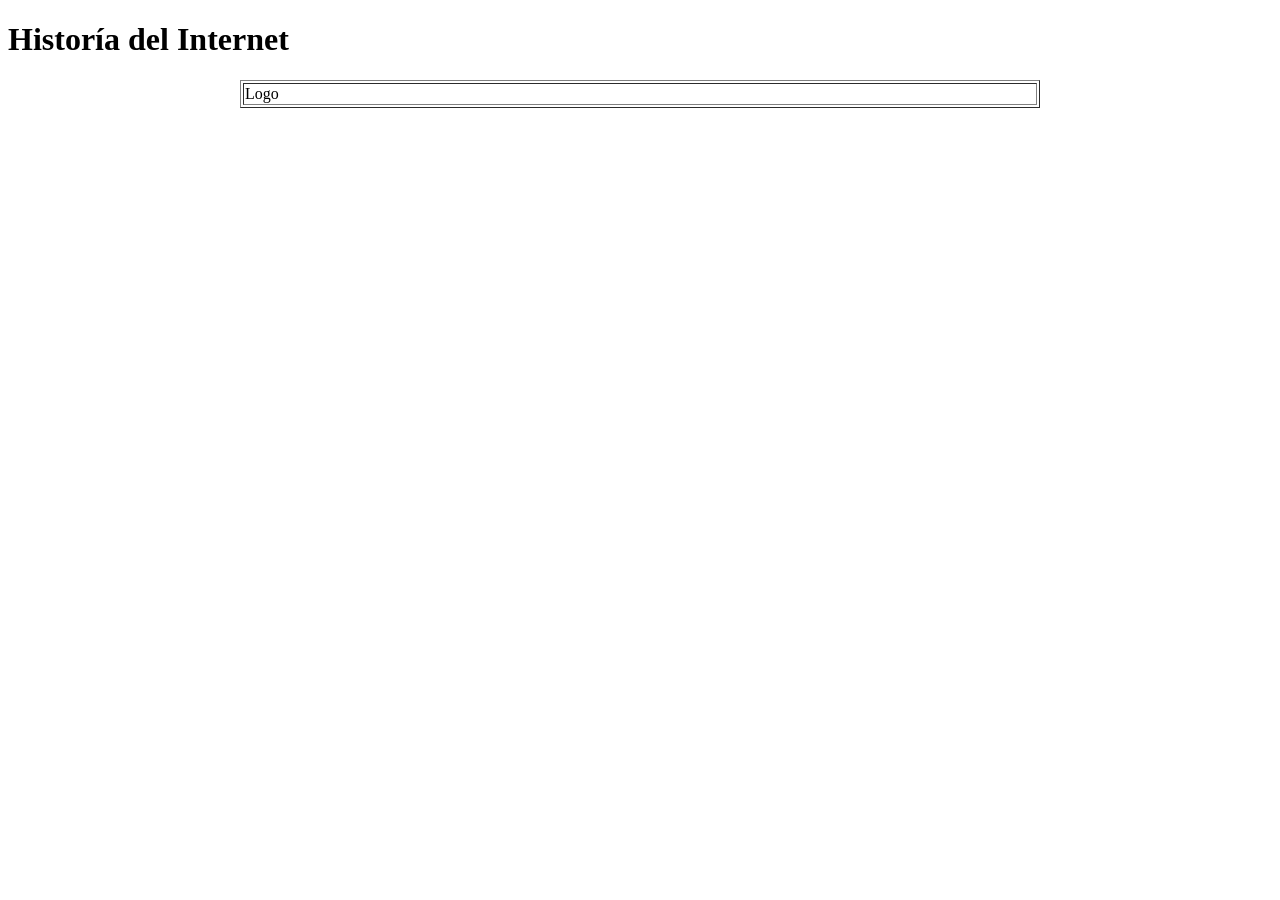
==== eventos/1969.html @ 685d701d "Inicio de segunda versión de la línea de tiempo" ====
<!DOCTYPE html>
<html lang="en">
<head>
    <meta charset="UTF-8">
    <meta name="viewport" content="width=device-width, initial-scale=1.0">
    <title>Historía del Internet</title>
</head>
<body>

    <h1> Historía del Internet</h1>

    <table border="1" width="800" align="center"> 
        <tr>
            <td>Logo</td>
        </tr>
    </table>

    
    
</body>
</html>
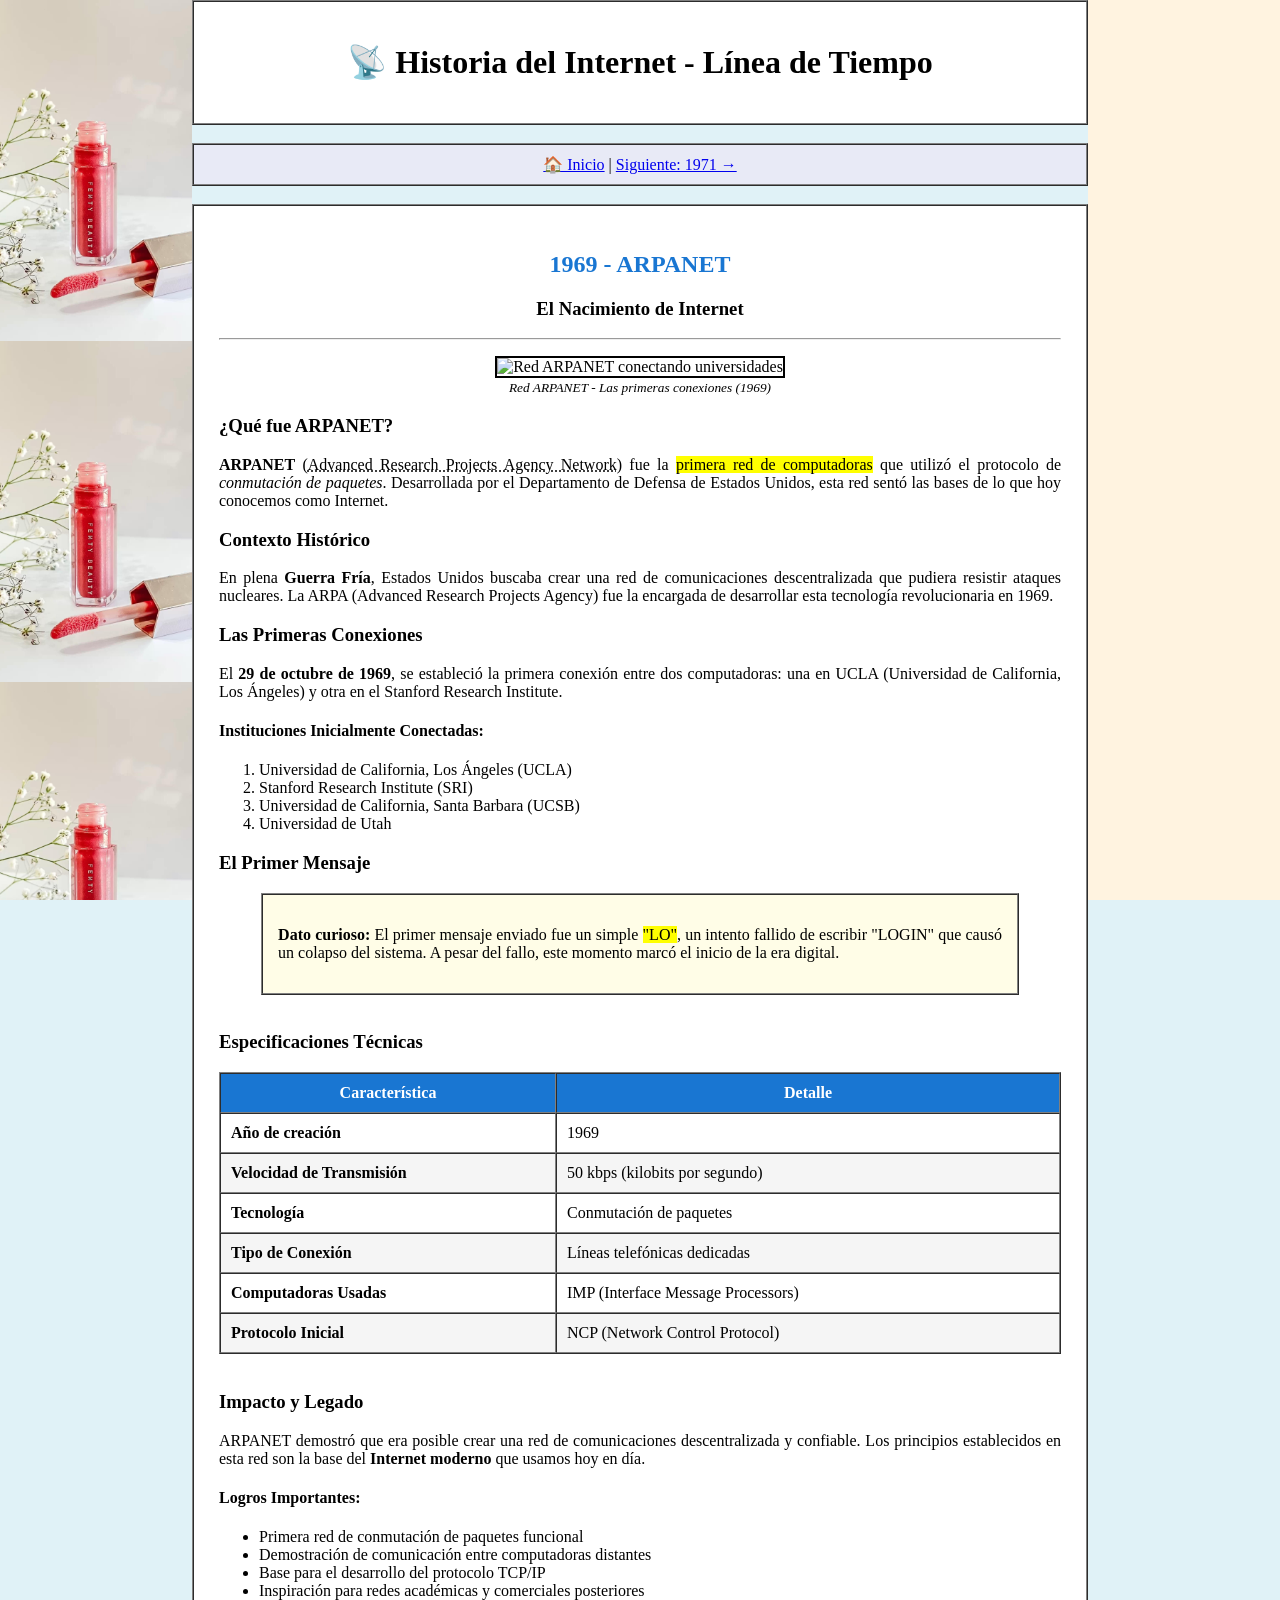
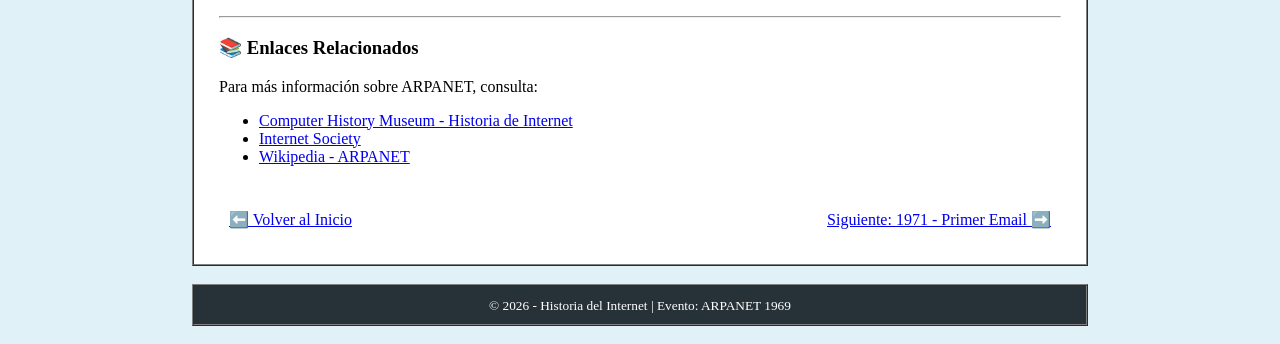
==== commit 9fb5507d: "Termine el inicio y ya voy comenzando el año 1969" ====
--- a/eventos/1969.html
+++ b/eventos/1969.html
@@ -1,21 +1,200 @@
 <!DOCTYPE html>
-<html lang="en">
+<html lang="es">
 <head>
     <meta charset="UTF-8">
     <meta name="viewport" content="width=device-width, initial-scale=1.0">
-    <title>Historía del Internet</title>
+    <title>1969 - ARPANET | Historia del Internet</title>
 </head>
-<body>
-
-    <h1> Historía del Internet</h1>
-
-    <table border="1" width="800" align="center"> 
-        <tr>
-            <td>Logo</td>
-        </tr>
-    </table>
-
-    
+<body bgcolor="#e0f2f7" style="margin: 0; padding: 0;">
+    
+    <!-- Columna izquierda FIJA con imagen de fondo -->
+    <div style="position: fixed; left: 0; top: 0; width: 15%; height: 100%; background-color: #f5e6d3; background-image: url('../images/publicidad.png'); background-size: contain; background-position: center top; overflow-y: auto;">
+    </div>
+    
+    <!-- Contenido central -->
+    <div style="margin-left: 15%; margin-right: 15%; padding: 0;">
+        
+        <!-- Logo/Header -->
+        <table width="100%" border="1" cellpadding="20" cellspacing="0" bgcolor="#ffffff">
+            <tr>
+                <td align="center">
+                    <h1>📡 Historia del Internet - Línea de Tiempo</h1>
+                </td>
+            </tr>
+        </table>
+
+        <br>
+
+        <!-- Menú de navegación -->
+        <table width="100%" border="1" cellpadding="10" cellspacing="0" bgcolor="#e8eaf6">
+            <tr>
+                <td align="center">
+                    <a href="../index.html">🏠 Inicio</a> |
+                    <a href="1971.html">Siguiente: 1971 →</a>
+                </td>
+            </tr>
+        </table>
+
+        <br>
+
+        <!-- Contenido del evento -->
+        <!-- Comentario HTML: Información detallada del evento ARPANET 1969 -->
+        <table width="100%" border="1" cellpadding="25" cellspacing="0" bgcolor="#ffffff">
+            <tr>
+                <td>
+                    <h2 align="center" style="color: #1976d2;">1969 - ARPANET</h2>
+                    <h3 align="center">El Nacimiento de Internet</h3>
+                    
+                    <hr>
+                    
+                    <!-- Imagen principal del evento -->
+                    <p align="center">
+                        <img src="../images/arpanet.jpg" alt="Red ARPANET conectando universidades" width="600" border="2">
+                        <br>
+                        <em><small>Red ARPANET - Las primeras conexiones (1969)</small></em>
+                    </p>
+                    
+                    <h3>¿Qué fue ARPANET?</h3>
+                    <p align="justify">
+                        <strong>ARPANET</strong> (<abbr title="Advanced Research Projects Agency Network">Advanced Research Projects Agency Network</abbr>) 
+                        fue la <mark>primera red de computadoras</mark> que utilizó el protocolo de <em>conmutación de paquetes</em>. 
+                        Desarrollada por el Departamento de Defensa de Estados Unidos, esta red sentó las bases 
+                        de lo que hoy conocemos como Internet.
+                    </p>
+                    
+                    <h3>Contexto Histórico</h3>
+                    <p align="justify">
+                        En plena <strong>Guerra Fría</strong>, Estados Unidos buscaba crear una red de comunicaciones 
+                        descentralizada que pudiera resistir ataques nucleares. La ARPA (Advanced Research Projects Agency) 
+                        fue la encargada de desarrollar esta tecnología revolucionaria en 1969.
+                    </p>
+                    
+                    <h3>Las Primeras Conexiones</h3>
+                    <p align="justify">
+                        El <strong>29 de octubre de 1969</strong>, se estableció la primera conexión entre dos computadoras: 
+                        una en UCLA (Universidad de California, Los Ángeles) y otra en el Stanford Research Institute.
+                    </p>
+                    
+                    <h4>Instituciones Inicialmente Conectadas:</h4>
+                    <ol>
+                        <li>Universidad de California, Los Ángeles (UCLA)</li>
+                        <li>Stanford Research Institute (SRI)</li>
+                        <li>Universidad de California, Santa Barbara (UCSB)</li>
+                        <li>Universidad de Utah</li>
+                    </ol>
+                    
+                    <h3>El Primer Mensaje</h3>
+                    <table width="90%" border="1" cellpadding="15" cellspacing="0" align="center" bgcolor="#fffde7">
+                        <tr>
+                            <td>
+                                <p align="justify">
+                                    <strong>Dato curioso:</strong> El primer mensaje enviado fue un simple <mark>"LO"</mark>, 
+                                    un intento fallido de escribir "LOGIN" que causó un colapso del sistema. A pesar del fallo, 
+                                    este momento marcó el inicio de la era digital.
+                                </p>
+                            </td>
+                        </tr>
+                    </table>
+                    
+                    <br>
+                    
+                    <h3>Especificaciones Técnicas</h3>
+                    <!-- Comentario: Tabla con especificaciones técnicas de ARPANET -->
+                    <table width="100%" border="1" cellpadding="10" cellspacing="0">
+                        <tr bgcolor="#1976d2">
+                            <th width="40%"><font color="white">Característica</font></th>
+                            <th width="60%"><font color="white">Detalle</font></th>
+                        </tr>
+                        <tr>
+                            <td><strong>Año de creación</strong></td>
+                            <td>1969</td>
+                        </tr>
+                        <tr bgcolor="#f5f5f5">
+                            <td><strong>Velocidad de Transmisión</strong></td>
+                            <td>50 kbps (kilobits por segundo)</td>
+                        </tr>
+                        <tr>
+                            <td><strong>Tecnología</strong></td>
+                            <td>Conmutación de paquetes</td>
+                        </tr>
+                        <tr bgcolor="#f5f5f5">
+                            <td><strong>Tipo de Conexión</strong></td>
+                            <td>Líneas telefónicas dedicadas</td>
+                        </tr>
+                        <tr>
+                            <td><strong>Computadoras Usadas</strong></td>
+                            <td>IMP (Interface Message Processors)</td>
+                        </tr>
+                        <tr bgcolor="#f5f5f5">
+                            <td><strong>Protocolo Inicial</strong></td>
+                            <td>NCP (Network Control Protocol)</td>
+                        </tr>
+                    </table>
+                    
+                    <br>
+                    
+                    <h3>Impacto y Legado</h3>
+                    <p align="justify">
+                        ARPANET demostró que era posible crear una red de comunicaciones descentralizada y confiable. 
+                        Los principios establecidos en esta red son la base del <strong>Internet moderno</strong> 
+                        que usamos hoy en día.
+                    </p>
+                    
+                    <h4>Logros Importantes:</h4>
+                    <ul>
+                        <li>Primera red de conmutación de paquetes funcional</li>
+                        <li>Demostración de comunicación entre computadoras distantes</li>
+                        <li>Base para el desarrollo del protocolo TCP/IP</li>
+                        <li>Inspiración para redes académicas y comerciales posteriores</li>
+                    </ul>
+                    
+                    <hr>
+                    
+                    <h3>📚 Enlaces Relacionados</h3>
+                    <p>Para más información sobre ARPANET, consulta:</p>
+                    <ul>
+                        <li><a href="https://www.computerhistory.org/internethistory/" target="_blank">Computer History Museum - Historia de Internet</a></li>
+                        <li><a href="https://www.internetsociety.org/es/" target="_blank">Internet Society</a></li>
+                        <li><a href="https://es.wikipedia.org/wiki/ARPANET" target="_blank">Wikipedia - ARPANET</a></li>
+                    </ul>
+                    
+                    <br>
+                    
+                    <!-- Navegación entre eventos -->
+                    <table width="100%" border="0" cellpadding="10" cellspacing="0">
+                        <tr>
+                            <td width="50%" align="left">
+                                <a href="../index.html">⬅️ Volver al Inicio</a>
+                            </td>
+                            <td width="50%" align="right">
+                                <a href="1971.html">Siguiente: 1971 - Primer Email ➡️</a>
+                            </td>
+                        </tr>
+                    </table>
+                </td>
+            </tr>
+        </table>
+
+        <br>
+
+        <!-- Footer -->
+        <table width="100%" border="1" cellpadding="10" cellspacing="0" bgcolor="#263238">
+            <tr>
+                <td align="center">
+                    <font color="white">
+                        <small>&copy; 2026 - Historia del Internet | Evento: ARPANET 1969</small>
+                    </font>
+                </td>
+            </tr>
+        </table>
+
+        <br>
+
+    </div>
+    
+    <!-- Columna derecha FIJA con imagen de fondo -->
+    <div style="position: fixed; right: 0; top: 0; width: 15%; height: 100%; background-color: #fff3e0; background-image: url('../images/publicidad-derecha.jpg'); background-repeat: repeat-y; background-size: contain; background-position: center top; overflow-y: auto;">
+    </div>
     
 </body>
 </html>
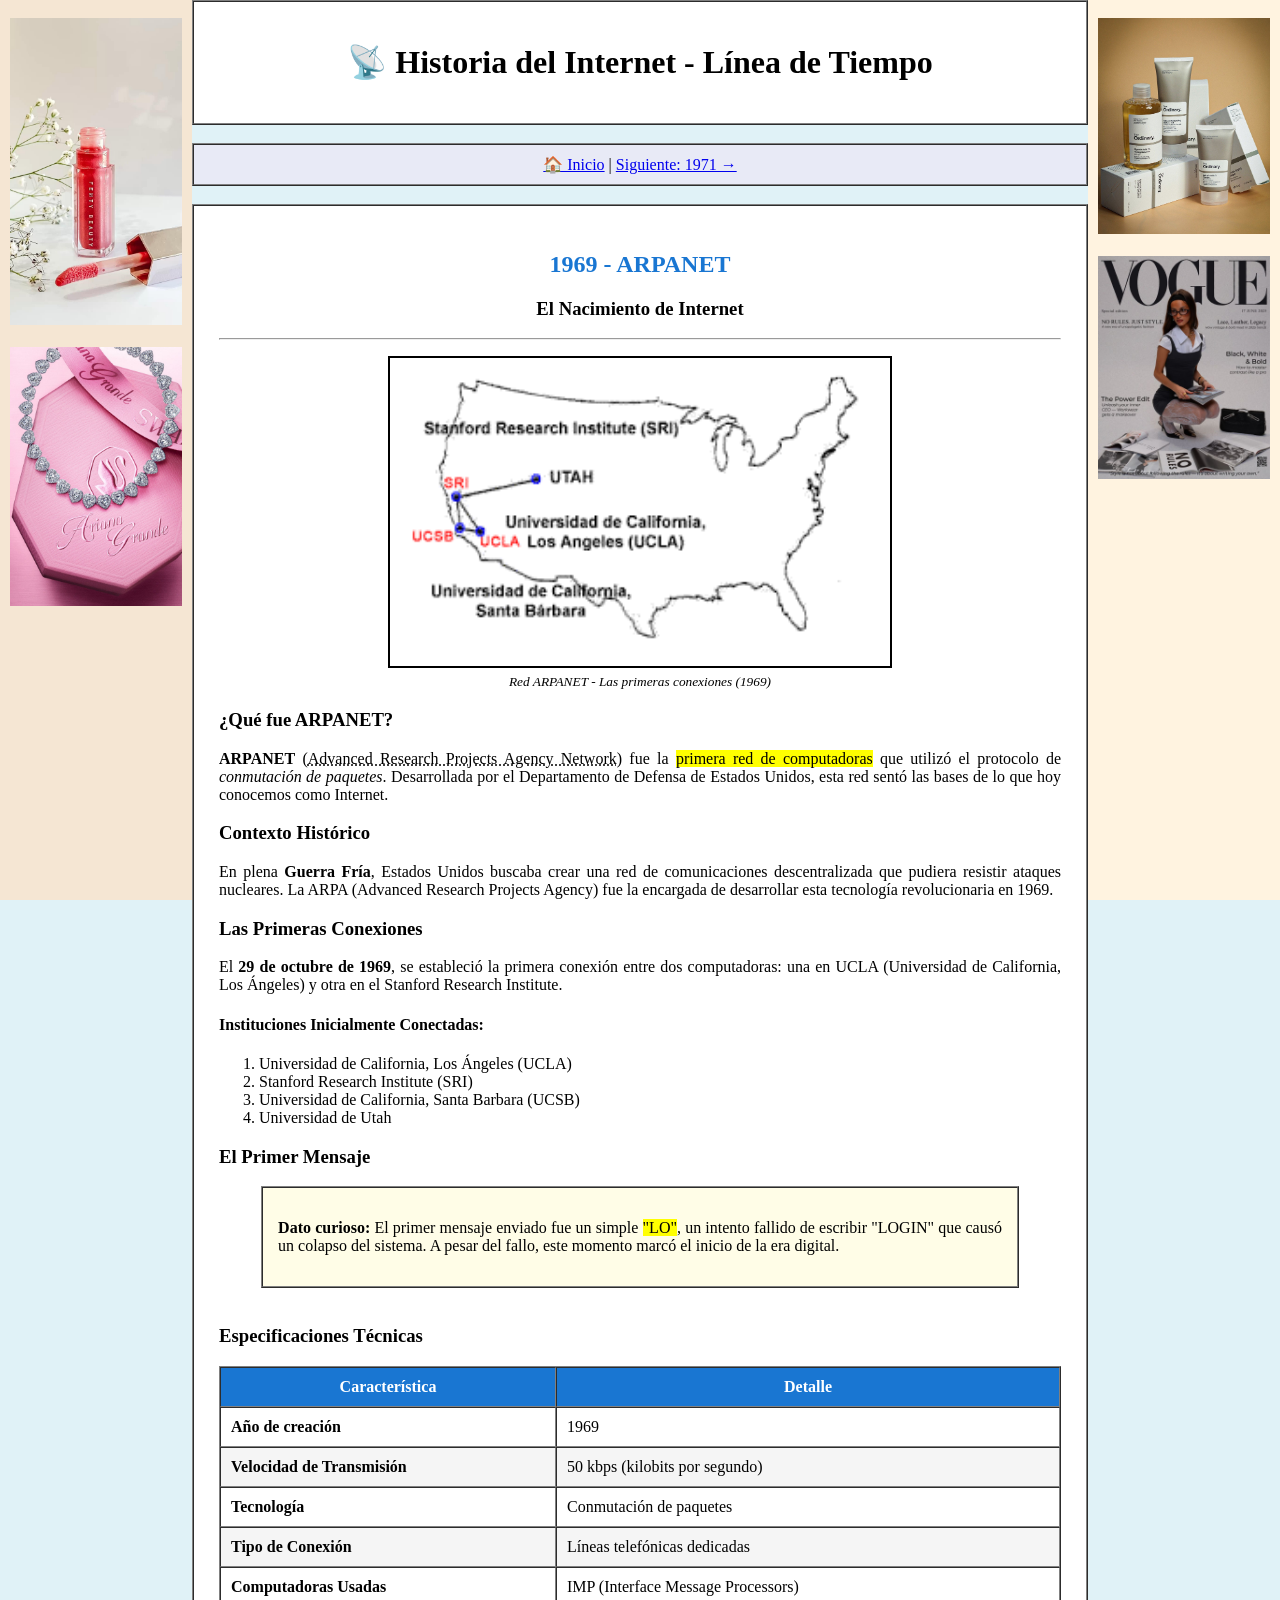
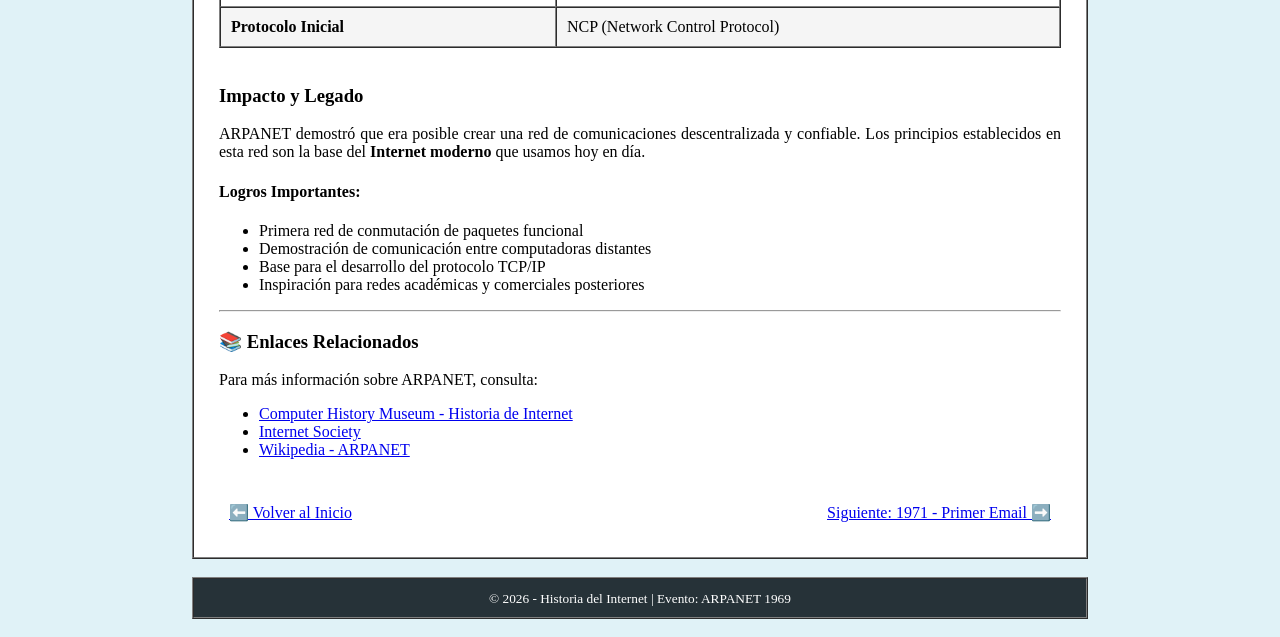
==== commit d02da98a: "Dejamos hasta 1984 - Sistema de nombres de dominio (DNS)" ====
--- a/eventos/1969.html
+++ b/eventos/1969.html
@@ -7,8 +7,11 @@
 </head>
 <body bgcolor="#e0f2f7" style="margin: 0; padding: 0;">
     
-    <!-- Columna izquierda FIJA con imagen de fondo -->
-    <div style="position: fixed; left: 0; top: 0; width: 15%; height: 100%; background-color: #f5e6d3; background-image: url('../images/publicidad.png'); background-size: contain; background-position: center top; overflow-y: auto;">
+    <div style="position: fixed; left: 0; top: 0; width: 15%; height: 100%; background-color: #f5e6d3; text-align: center; overflow-y: auto;">
+        <br>
+        <img src="../images/publicidad.png" alt="Publicidad" width="90%">
+        <br><br>
+        <img src="../images/swaroski.png" alt="Publicidad" width="90%">
     </div>
     
     <!-- Contenido central -->
@@ -38,7 +41,6 @@
         <br>
 
         <!-- Contenido del evento -->
-        <!-- Comentario HTML: Información detallada del evento ARPANET 1969 -->
         <table width="100%" border="1" cellpadding="25" cellspacing="0" bgcolor="#ffffff">
             <tr>
                 <td>
@@ -47,9 +49,9 @@
                     
                     <hr>
                     
-                    <!-- Imagen principal del evento -->
+                    <!--  IMAGEN DEL MAPA DE ARPANET -->
                     <p align="center">
-                        <img src="../images/arpanet.jpg" alt="Red ARPANET conectando universidades" width="600" border="2">
+                        <img src="../images/mapa.png" alt="Red ARPANET conectando universidades" width="500" border="2">
                         <br>
                         <em><small>Red ARPANET - Las primeras conexiones (1969)</small></em>
                     </p>
@@ -192,8 +194,11 @@
 
     </div>
     
-    <!-- Columna derecha FIJA con imagen de fondo -->
-    <div style="position: fixed; right: 0; top: 0; width: 15%; height: 100%; background-color: #fff3e0; background-image: url('../images/publicidad-derecha.jpg'); background-repeat: repeat-y; background-size: contain; background-position: center top; overflow-y: auto;">
+    <div style="position: fixed; right: 0; top: 0; width: 15%; height: 100%; background-color: #fff3e0; text-align: center; overflow-y: auto;">
+        <br>
+        <img src="../images/skincare.png" alt="Publicidad" width="90%">
+        <br><br>
+        <img src="../images/vogue.png" alt="Publicidad" width="90%">
     </div>
     
 </body>
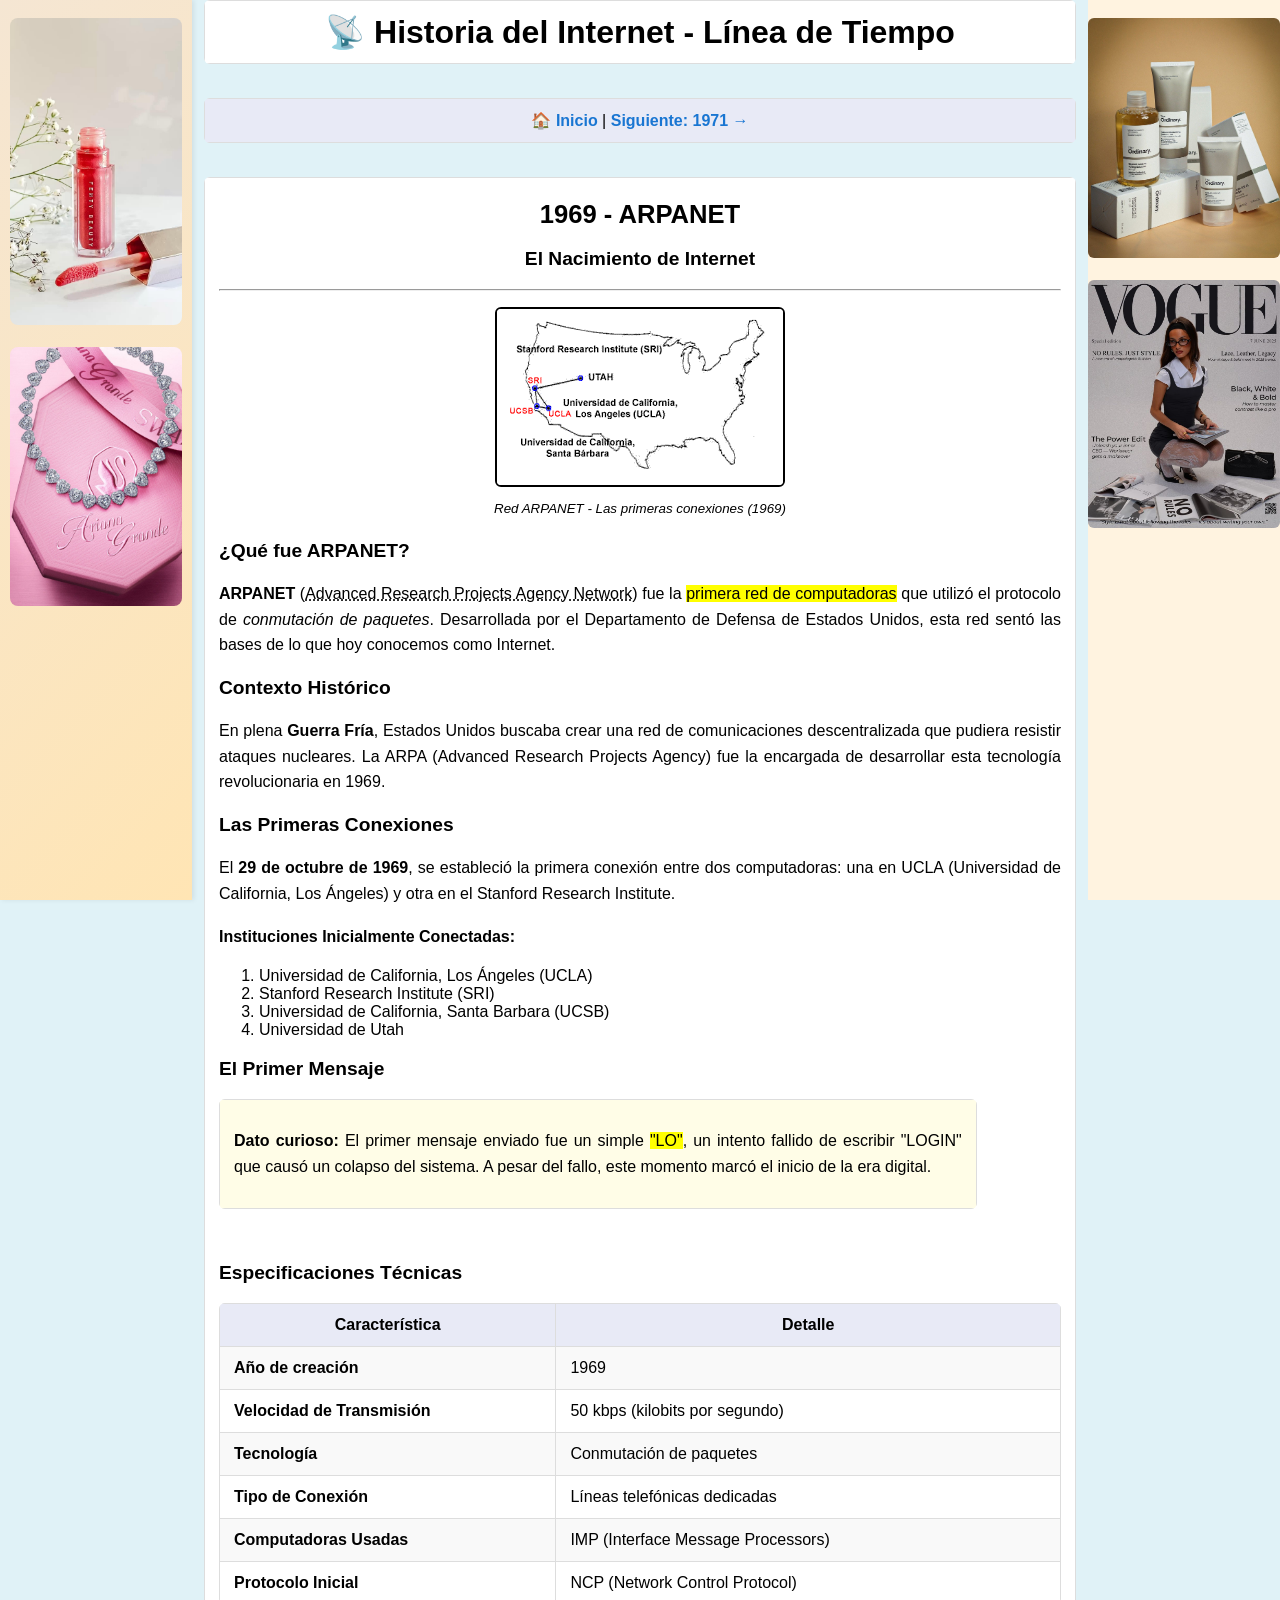
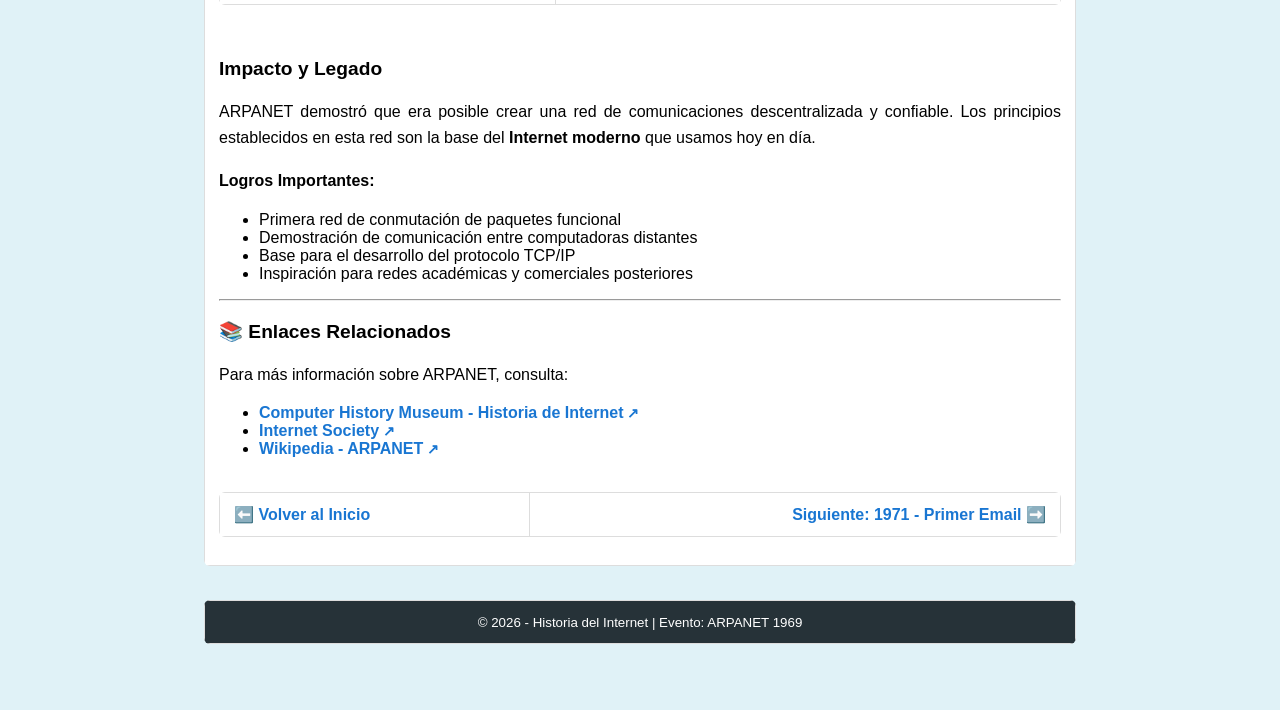
==== commit 1ea91cb0: "Embedded y Extern" ====
--- a/eventos/1969.html
+++ b/eventos/1969.html
@@ -4,23 +4,24 @@
     <meta charset="UTF-8">
     <meta name="viewport" content="width=device-width, initial-scale=1.0">
     <title>1969 - ARPANET | Historia del Internet</title>
+    <link rel="stylesheet" href="../css/eventos.css">
 </head>
-<body bgcolor="#e0f2f7" style="margin: 0; padding: 0;">
-    
-    <div style="position: fixed; left: 0; top: 0; width: 15%; height: 100%; background-color: #f5e6d3; text-align: center; overflow-y: auto;">
-        <br>
-        <img src="../images/publicidad.png" alt="Publicidad" width="90%">
+<body>
+    
+    <div class="sidebar">
+        <br>
+        <img src="../images/publicidad.png" alt="Publicidad">
         <br><br>
-        <img src="../images/swaroski.png" alt="Publicidad" width="90%">
+        <img src="../images/swaroski.png" alt="Publicidad">
     </div>
     
     <!-- Contenido central -->
-    <div style="margin-left: 15%; margin-right: 15%; padding: 0;">
+    <div class="main-content">
         
         <!-- Logo/Header -->
-        <table width="100%" border="1" cellpadding="20" cellspacing="0" bgcolor="#ffffff">
-            <tr>
-                <td align="center">
+        <table class="bg-white">
+            <tr>
+                <td class="text-center">
                     <h1>📡 Historia del Internet - Línea de Tiempo</h1>
                 </td>
             </tr>
@@ -29,9 +30,9 @@
         <br>
 
         <!-- Menú de navegación -->
-        <table width="100%" border="1" cellpadding="10" cellspacing="0" bgcolor="#e8eaf6">
-            <tr>
-                <td align="center">
+        <table class="bg-light">
+            <tr>
+                <td class="text-center">
                     <a href="../index.html">🏠 Inicio</a> |
                     <a href="1971.html">Siguiente: 1971 →</a>
                 </td>
@@ -41,23 +42,23 @@
         <br>
 
         <!-- Contenido del evento -->
-        <table width="100%" border="1" cellpadding="25" cellspacing="0" bgcolor="#ffffff">
+        <table class="bg-white">
             <tr>
                 <td>
-                    <h2 align="center" style="color: #1976d2;">1969 - ARPANET</h2>
-                    <h3 align="center">El Nacimiento de Internet</h3>
+                    <h2 class="text-center">1969 - ARPANET</h2>
+                    <h3 class="text-center">El Nacimiento de Internet</h3>
                     
                     <hr>
                     
                     <!--  IMAGEN DEL MAPA DE ARPANET -->
-                    <p align="center">
-                        <img src="../images/mapa.png" alt="Red ARPANET conectando universidades" width="500" border="2">
+                    <p class="text-center">
+                        <img src="../images/mapa.png" alt="Red ARPANET conectando universidades" class="event-image">
                         <br>
                         <em><small>Red ARPANET - Las primeras conexiones (1969)</small></em>
                     </p>
                     
                     <h3>¿Qué fue ARPANET?</h3>
-                    <p align="justify">
+                    <p class="text-justify">
                         <strong>ARPANET</strong> (<abbr title="Advanced Research Projects Agency Network">Advanced Research Projects Agency Network</abbr>) 
                         fue la <mark>primera red de computadoras</mark> que utilizó el protocolo de <em>conmutación de paquetes</em>. 
                         Desarrollada por el Departamento de Defensa de Estados Unidos, esta red sentó las bases 
@@ -65,14 +66,14 @@
                     </p>
                     
                     <h3>Contexto Histórico</h3>
-                    <p align="justify">
+                    <p class="text-justify">
                         En plena <strong>Guerra Fría</strong>, Estados Unidos buscaba crear una red de comunicaciones 
                         descentralizada que pudiera resistir ataques nucleares. La ARPA (Advanced Research Projects Agency) 
                         fue la encargada de desarrollar esta tecnología revolucionaria en 1969.
                     </p>
                     
                     <h3>Las Primeras Conexiones</h3>
-                    <p align="justify">
+                    <p class="text-justify">
                         El <strong>29 de octubre de 1969</strong>, se estableció la primera conexión entre dos computadoras: 
                         una en UCLA (Universidad de California, Los Ángeles) y otra en el Stanford Research Institute.
                     </p>
@@ -86,10 +87,10 @@
                     </ol>
                     
                     <h3>El Primer Mensaje</h3>
-                    <table width="90%" border="1" cellpadding="15" cellspacing="0" align="center" bgcolor="#fffde7">
+                    <table class="bg-highlight w-90">
                         <tr>
                             <td>
-                                <p align="justify">
+                                <p class="text-justify">
                                     <strong>Dato curioso:</strong> El primer mensaje enviado fue un simple <mark>"LO"</mark>, 
                                     un intento fallido de escribir "LOGIN" que causó un colapso del sistema. A pesar del fallo, 
                                     este momento marcó el inicio de la era digital.
@@ -102,16 +103,16 @@
                     
                     <h3>Especificaciones Técnicas</h3>
                     <!-- Comentario: Tabla con especificaciones técnicas de ARPANET -->
-                    <table width="100%" border="1" cellpadding="10" cellspacing="0">
-                        <tr bgcolor="#1976d2">
-                            <th width="40%"><font color="white">Característica</font></th>
-                            <th width="60%"><font color="white">Detalle</font></th>
+                    <table class="w-100">
+                        <tr class="bg-light">
+                            <th class="w-40">Característica</th>
+                            <th class="w-60">Detalle</th>
                         </tr>
                         <tr>
                             <td><strong>Año de creación</strong></td>
                             <td>1969</td>
                         </tr>
-                        <tr bgcolor="#f5f5f5">
+                        <tr>
                             <td><strong>Velocidad de Transmisión</strong></td>
                             <td>50 kbps (kilobits por segundo)</td>
                         </tr>
@@ -119,7 +120,7 @@
                             <td><strong>Tecnología</strong></td>
                             <td>Conmutación de paquetes</td>
                         </tr>
-                        <tr bgcolor="#f5f5f5">
+                        <tr>
                             <td><strong>Tipo de Conexión</strong></td>
                             <td>Líneas telefónicas dedicadas</td>
                         </tr>
@@ -127,7 +128,7 @@
                             <td><strong>Computadoras Usadas</strong></td>
                             <td>IMP (Interface Message Processors)</td>
                         </tr>
-                        <tr bgcolor="#f5f5f5">
+                        <tr>
                             <td><strong>Protocolo Inicial</strong></td>
                             <td>NCP (Network Control Protocol)</td>
                         </tr>
@@ -136,7 +137,7 @@
                     <br>
                     
                     <h3>Impacto y Legado</h3>
-                    <p align="justify">
+                    <p class="text-justify">
                         ARPANET demostró que era posible crear una red de comunicaciones descentralizada y confiable. 
                         Los principios establecidos en esta red son la base del <strong>Internet moderno</strong> 
                         que usamos hoy en día.
@@ -163,12 +164,12 @@
                     <br>
                     
                     <!-- Navegación entre eventos -->
-                    <table width="100%" border="0" cellpadding="10" cellspacing="0">
-                        <tr>
-                            <td width="50%" align="left">
+                    <table class="no-border w-100">
+                        <tr>
+                            <td class="text-left">
                                 <a href="../index.html">⬅️ Volver al Inicio</a>
                             </td>
-                            <td width="50%" align="right">
+                            <td class="text-right">
                                 <a href="1971.html">Siguiente: 1971 - Primer Email ➡️</a>
                             </td>
                         </tr>
@@ -180,12 +181,10 @@
         <br>
 
         <!-- Footer -->
-        <table width="100%" border="1" cellpadding="10" cellspacing="0" bgcolor="#263238">
-            <tr>
-                <td align="center">
-                    <font color="white">
+        <table class="bg-dark w-100">
+            <tr>
+                <td class="text-center">
                         <small>&copy; 2026 - Historia del Internet | Evento: ARPANET 1969</small>
-                    </font>
                 </td>
             </tr>
         </table>
@@ -194,12 +193,12 @@
 
     </div>
     
-    <div style="position: fixed; right: 0; top: 0; width: 15%; height: 100%; background-color: #fff3e0; text-align: center; overflow-y: auto;">
-        <br>
-        <img src="../images/skincare.png" alt="Publicidad" width="90%">
+    <div class="sidebar-right">
+        <br>
+        <img src="../images/skincare.png" alt="Publicidad">
         <br><br>
-        <img src="../images/vogue.png" alt="Publicidad" width="90%">
+        <img src="../images/vogue.png" alt="Publicidad">
     </div>
     
 </body>
-</html>+</html>
--- a/css/eventos.css
+++ b/css/eventos.css
@@ -0,0 +1,133 @@
+* {
+  box-sizing: border-box;
+}
+
+body {
+  font-family: Arial, sans-serif;
+  background-color: #e0f2f7;
+  margin: 0;
+  padding: 0;
+  color: #000;
+}
+
+.text-center { text-align: center; }
+.text-right { text-align: right; }
+.text-left { text-align: left; }
+.text-justify { text-align: justify; }
+
+.w-90 { width: 90%; }
+.w-100 { width: 100%; }
+.w-40 { width: 40%; }
+.w-60 { width: 60%; }
+
+.bg-white { background-color: #ffffff; }
+.bg-light { background-color: #e8eaf6; }
+.bg-highlight { background-color: #fffde7; }
+.bg-dark { background-color: #263238; color: #fff; }
+.bg-dark td { color: #fff; }
+
+.no-border { border: none; }
+
+.event-image { border: 2px solid #000; max-width: 500px; }
+
+
+.sidebar {
+  position: fixed;
+  left: 0;
+  top: 0;
+  width: 15%;
+  height: 100%;
+  background: linear-gradient(135deg, #f5e6d3 0%, #ffe5b4 100%);
+  text-align: center;
+  overflow-y: auto;
+  box-shadow: 2px 0 5px rgba(0,0,0,0.08);
+}
+
+.sidebar-right {
+  position: fixed;
+  right: 0;
+  top: 0;
+  width: 15%;
+  height: 100%;
+  background-color: #fff3e0;
+  text-align: center;
+  overflow-y: auto;
+}
+
+.sidebar img, div[style*="position: fixed; left: 0"] img {
+  max-width: 90%;
+  border-radius: 8px;
+  transition: transform 0.25s ease;
+}
+
+.sidebar img:hover, div[style*="position: fixed; left: 0"] img:hover {
+  transform: scale(1.04);
+}
+
+.main-content {
+  margin-left: 15%;
+  margin-right: 15%;
+  padding: 0 12px 32px 12px;
+}
+
+table {
+  border-collapse: collapse;
+  width: 100%;
+  margin-bottom: 16px;
+  border-radius: 6px;
+  overflow: hidden;
+}
+
+table td, table th {
+  padding: 12px 14px;
+  border: 1px solid #ddd;
+}
+
+.header-row {
+  background: linear-gradient(135deg, #1976d2 0%, #1565c0 100%);
+}
+
+.header-row td,
+.header-row th {
+  background: linear-gradient(135deg, #1976d2 0%, #1565c0 100%) !important;
+  border-color: rgba(0,0,0,0.08);
+}
+
+.header-row h1,
+.header-row h2,
+.header-row h3,
+.header-row h4,
+.header-row h5,
+.header-row h6,
+.header-row th,
+.header-row a {
+  color: #ffffff !important;
+}
+
+
+table tbody tr:nth-child(even) { background: #f9f9f9; }
+
+table tbody tr:hover { background: #e3f2fd; }
+
+h1 { color: #000; font-size: 2em; margin: 0; }
+h2 { color: #000; font-size: 1.6em; margin: 10px 0; }
+h3 { color: #000; font-size: 1.2em; }
+
+p { line-height: 1.6; color: #000; }
+
+a { color: #1976d2; text-decoration: none; font-weight: 600; }
+a:hover { color: #0d47a1; text-decoration: underline; }
+
+a[target="_blank"]::after { content: " ↗"; font-size: 0.9em; }
+
+img { max-width: 100%; height: auto; border-radius: 6px; }
+
+footer, table[bgcolor*="#263238"] td { color: #fff; }
+
+@media (max-width: 1024px) {
+  .main-content, div[style*="margin-left: 15%"] { margin-left: 20%; margin-right: 20%; }
+}
+@media (max-width: 768px) {
+  .main-content, div[style*="margin-left: 15%"] { margin-left: 0; margin-right: 0; }
+  div[style*="position: fixed; left: 0"] { position: relative; width: 100%; height: auto; }
+}
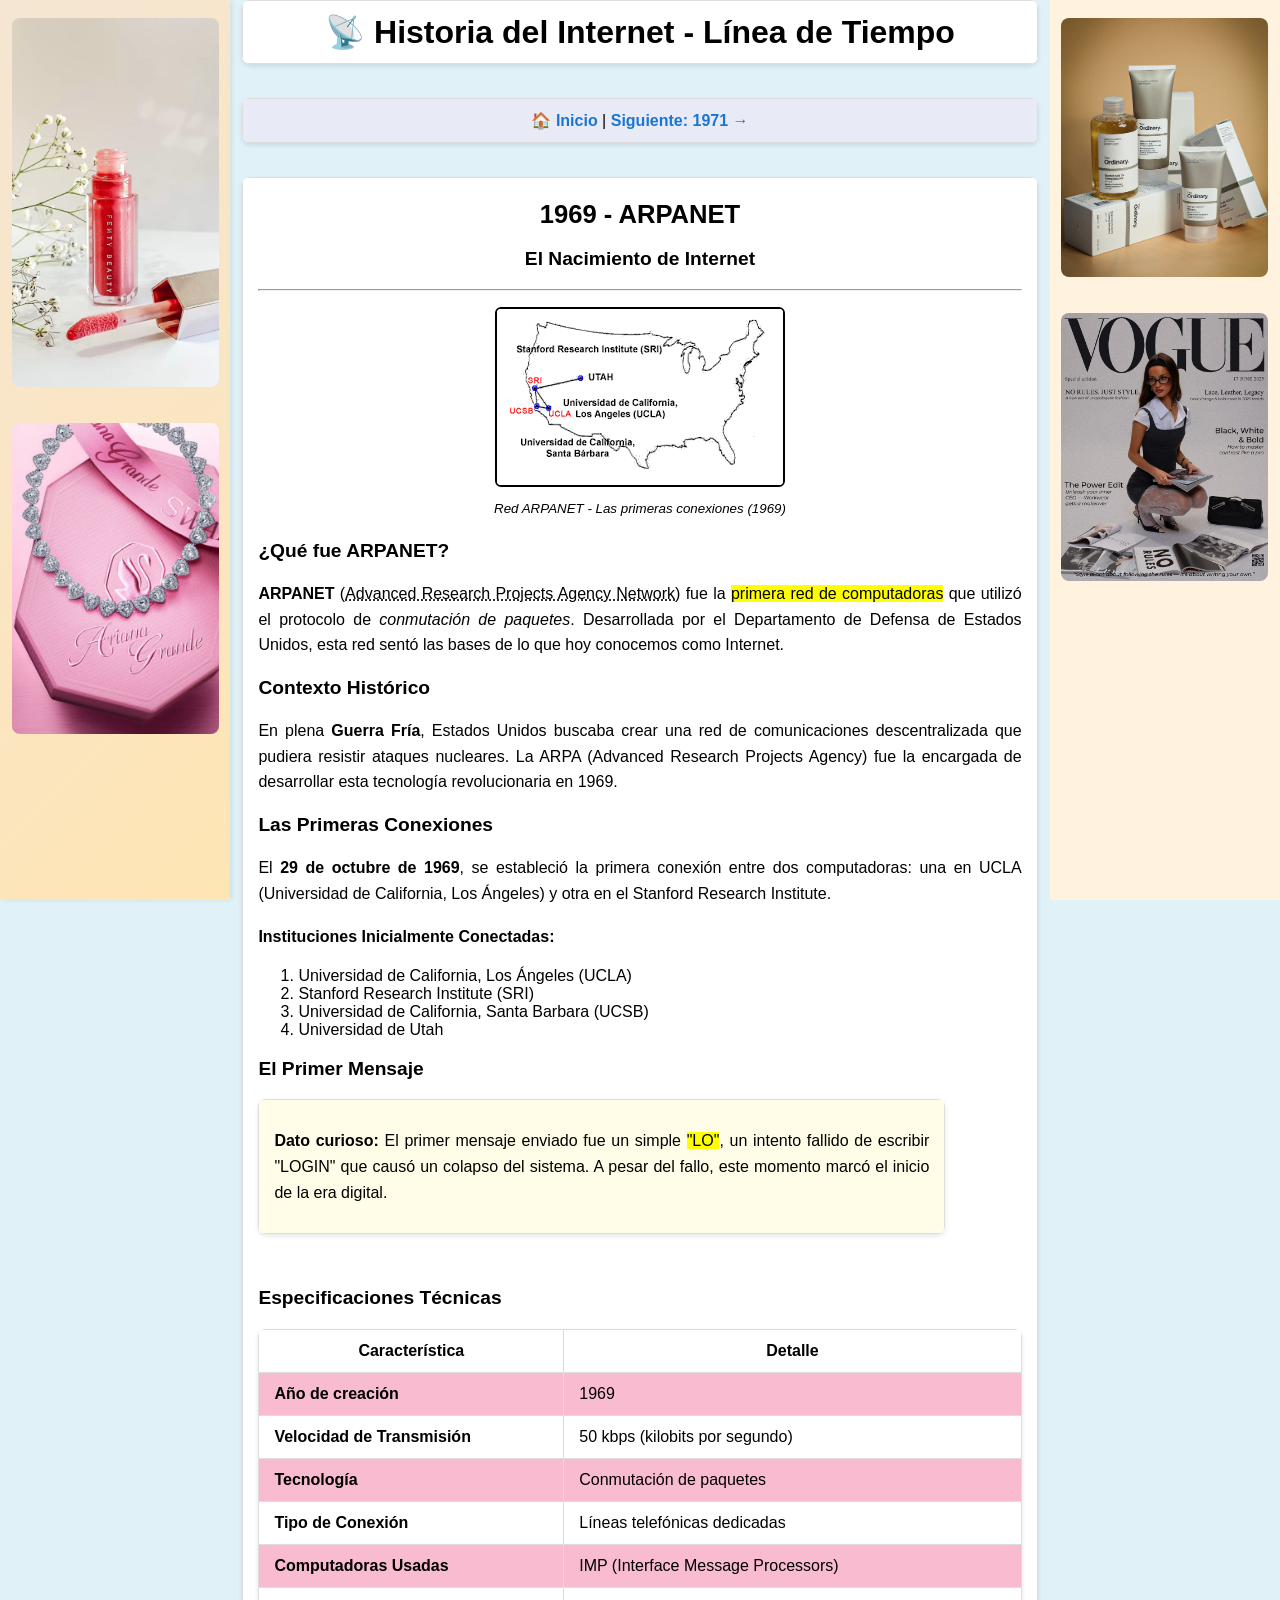
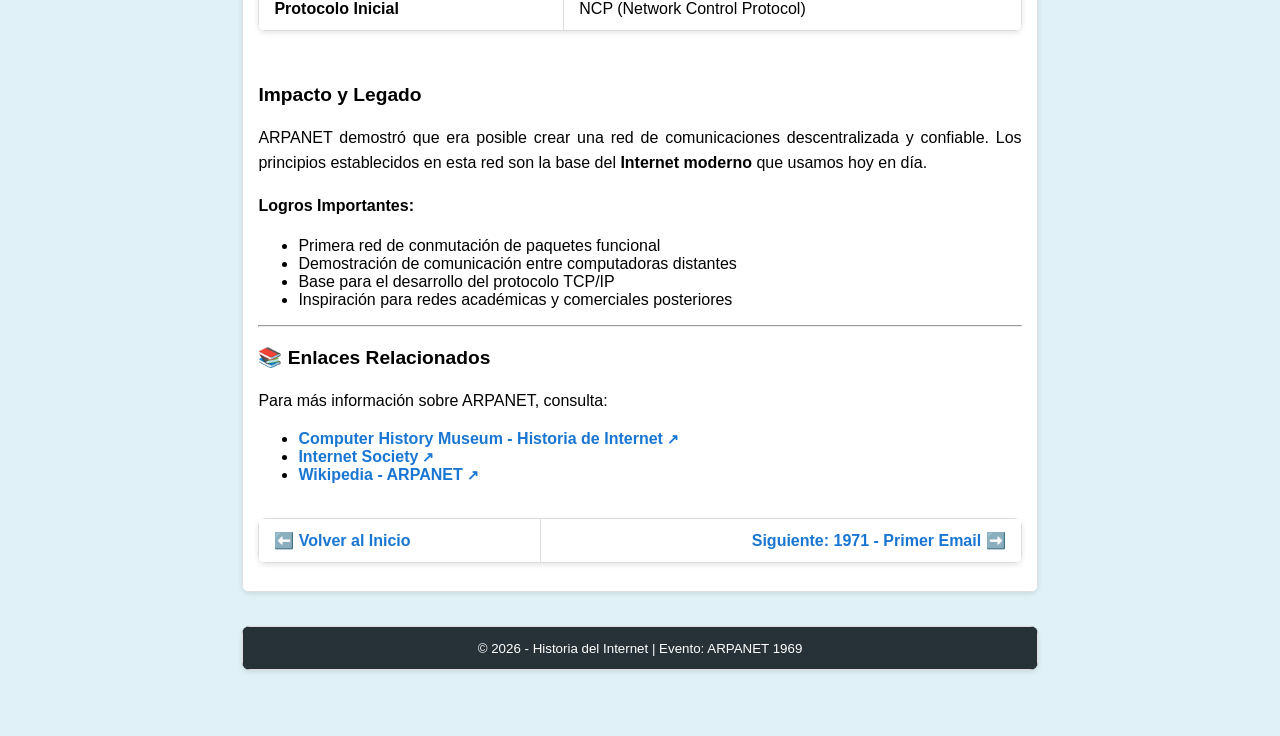
==== commit 2e982fb8: "Cambios hechos" ====
--- a/eventos/1969.html
+++ b/eventos/1969.html
@@ -104,7 +104,7 @@
                     <h3>Especificaciones Técnicas</h3>
                     <!-- Comentario: Tabla con especificaciones técnicas de ARPANET -->
                     <table class="w-100">
-                        <tr class="bg-light">
+                        <tr>
                             <th class="w-40">Característica</th>
                             <th class="w-60">Detalle</th>
                         </tr>
--- a/css/eventos.css
+++ b/css/eventos.css
@@ -30,14 +30,14 @@
 
 .event-image { border: 2px solid #000; max-width: 500px; }
 
-
 .sidebar {
   position: fixed;
   left: 0;
   top: 0;
-  width: 15%;
+  width: 18%;
   height: 100%;
-  background: linear-gradient(135deg, #f5e6d3 0%, #ffe5b4 100%);
+  background: linear-gradient(135deg, #f5e6d3 0%, #ffe5b4 100%) !important;
+  background-color: #f5e6d3 !important;
   text-align: center;
   overflow-y: auto;
   box-shadow: 2px 0 5px rgba(0,0,0,0.08);
@@ -47,26 +47,29 @@
   position: fixed;
   right: 0;
   top: 0;
-  width: 15%;
+  width: 18%;
   height: 100%;
   background-color: #fff3e0;
   text-align: center;
   overflow-y: auto;
 }
 
-.sidebar img, div[style*="position: fixed; left: 0"] img {
+.sidebar img, .sidebar-right img {
+  display: block;
   max-width: 90%;
+  width: 90%;
+  margin: 0 auto;
   border-radius: 8px;
   transition: transform 0.25s ease;
 }
 
-.sidebar img:hover, div[style*="position: fixed; left: 0"] img:hover {
+.sidebar img:hover {
   transform: scale(1.04);
 }
 
 .main-content {
-  margin-left: 15%;
-  margin-right: 15%;
+  margin-left: 18%;
+  margin-right: 18%;
   padding: 0 12px 32px 12px;
 }
 
@@ -74,22 +77,24 @@
   border-collapse: collapse;
   width: 100%;
   margin-bottom: 16px;
-  border-radius: 6px;
+  border-radius: 8px;
   overflow: hidden;
+  background-color: #ffffff;
+  box-shadow: 0 2px 5px rgba(0,0,0,0.1);
 }
 
 table td, table th {
-  padding: 12px 14px;
+  padding: 12px 15px;
   border: 1px solid #ddd;
 }
 
 .header-row {
-  background: linear-gradient(135deg, #1976d2 0%, #1565c0 100%);
+  background: linear-gradient(135deg, #1976d2 0%, #1976d2 100%);
 }
 
 .header-row td,
 .header-row th {
-  background: linear-gradient(135deg, #1976d2 0%, #1565c0 100%) !important;
+  background: linear-gradient(135deg, #277DF5 0%, #277DF5 100%) !important;
   border-color: rgba(0,0,0,0.08);
 }
 
@@ -104,10 +109,45 @@
   color: #ffffff !important;
 }
 
+table.nav-table tr:first-child,
+table[bgcolor="#e8eaf6"] tr:first-child {
+  background: linear-gradient(135deg, #1976d2 0%, #1976d2 100%) !important;
+}
 
-table tbody tr:nth-child(even) { background: #f9f9f9; }
+table.nav-table tr:first-child td,
+table.nav-table tr:first-child th,
+table[bgcolor="#e8eaf6"] tr:first-child td,
+table[bgcolor="#e8eaf6"] tr:first-child th {
+  background: linear-gradient(135deg, #277DF5 0%, #277DF5 100%) !important;
+  color: #ffffff !important;
+  border-color: rgba(0,0,0,0.08);
+}
+
+table.nav-table tr:first-child h1,
+table.nav-table tr:first-child h2,
+table.nav-table tr:first-child h3,
+table.nav-table tr:first-child a {
+  color: #ffffff !important;
+}
+
+table tbody tr:nth-child(even) { background: #f8bbd0; }
 
 table tbody tr:hover { background: #e3f2fd; }
+
+table tr[bgcolor="#1976d2"] {
+  background: #d0d0d0 !important;
+}
+
+table tr[bgcolor="#1976d2"] th,
+table tr[bgcolor="#1976d2"] td {
+  background: #d0d0d0 !important;
+  color: #000 !important;
+  font-weight: bold;
+}
+
+table tr[bgcolor="#d0d0d0"] {
+  background: #d0d0d0 !important;
+}
 
 h1 { color: #000; font-size: 2em; margin: 0; }
 h2 { color: #000; font-size: 1.6em; margin: 10px 0; }
@@ -125,9 +165,9 @@
 footer, table[bgcolor*="#263238"] td { color: #fff; }
 
 @media (max-width: 1024px) {
-  .main-content, div[style*="margin-left: 15%"] { margin-left: 20%; margin-right: 20%; }
+  .main-content { margin-left: 20%; margin-right: 20%; }
 }
 @media (max-width: 768px) {
-  .main-content, div[style*="margin-left: 15%"] { margin-left: 0; margin-right: 0; }
-  div[style*="position: fixed; left: 0"] { position: relative; width: 100%; height: auto; }
-}
+  .main-content { margin-left: 0; margin-right: 0; }
+  .sidebar { position: relative; width: 100%; height: auto; }
+}
